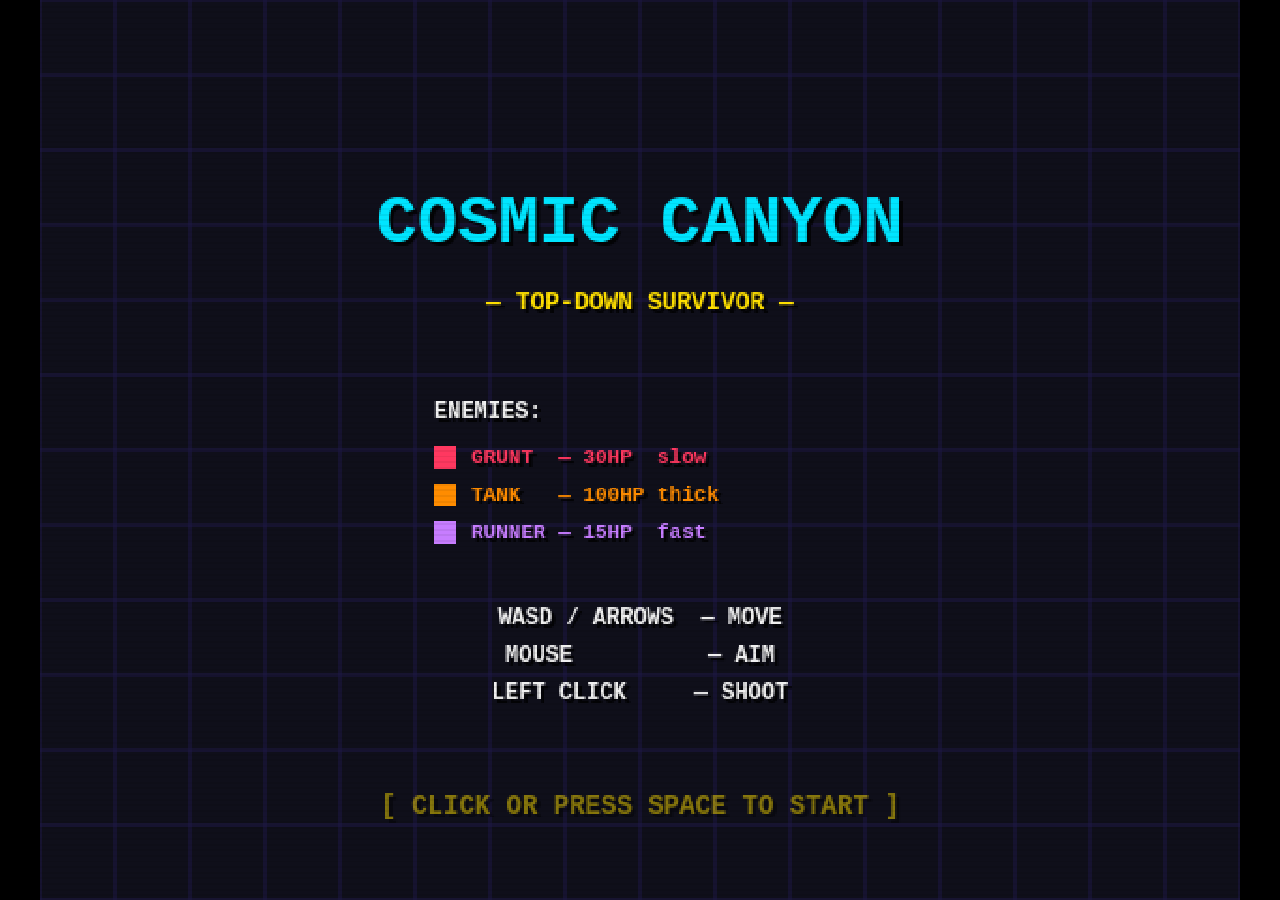
==== game/index.html @ 4aff8e3f "fix: include Cosmic Canyon game files and fix mobile layout - Add game/ directory to portal repo so " ====
<!DOCTYPE html>
<html lang="en">
<head>
  <meta charset="UTF-8">
  <meta name="viewport" content="width=device-width, initial-scale=1.0">
  <title>Cosmic Canyon</title>
  <style>
    * { margin: 0; padding: 0; box-sizing: border-box; }
    body {
      background: #000;
      display: flex;
      align-items: center;
      justify-content: center;
      min-height: 100vh;
      overflow: hidden;
    }
    #gameCanvas {
      display: block;
      image-rendering: pixelated;
      image-rendering: crisp-edges;
      cursor: crosshair;
    }
  </style>
</head>
<body>
  <canvas id="gameCanvas"></canvas>
  <script src="js/core.js"></script>
  <script src="js/renderer.js"></script>
  <script src="js/particles.js"></script>
  <script src="js/entities.js"></script>
</body>
</html>
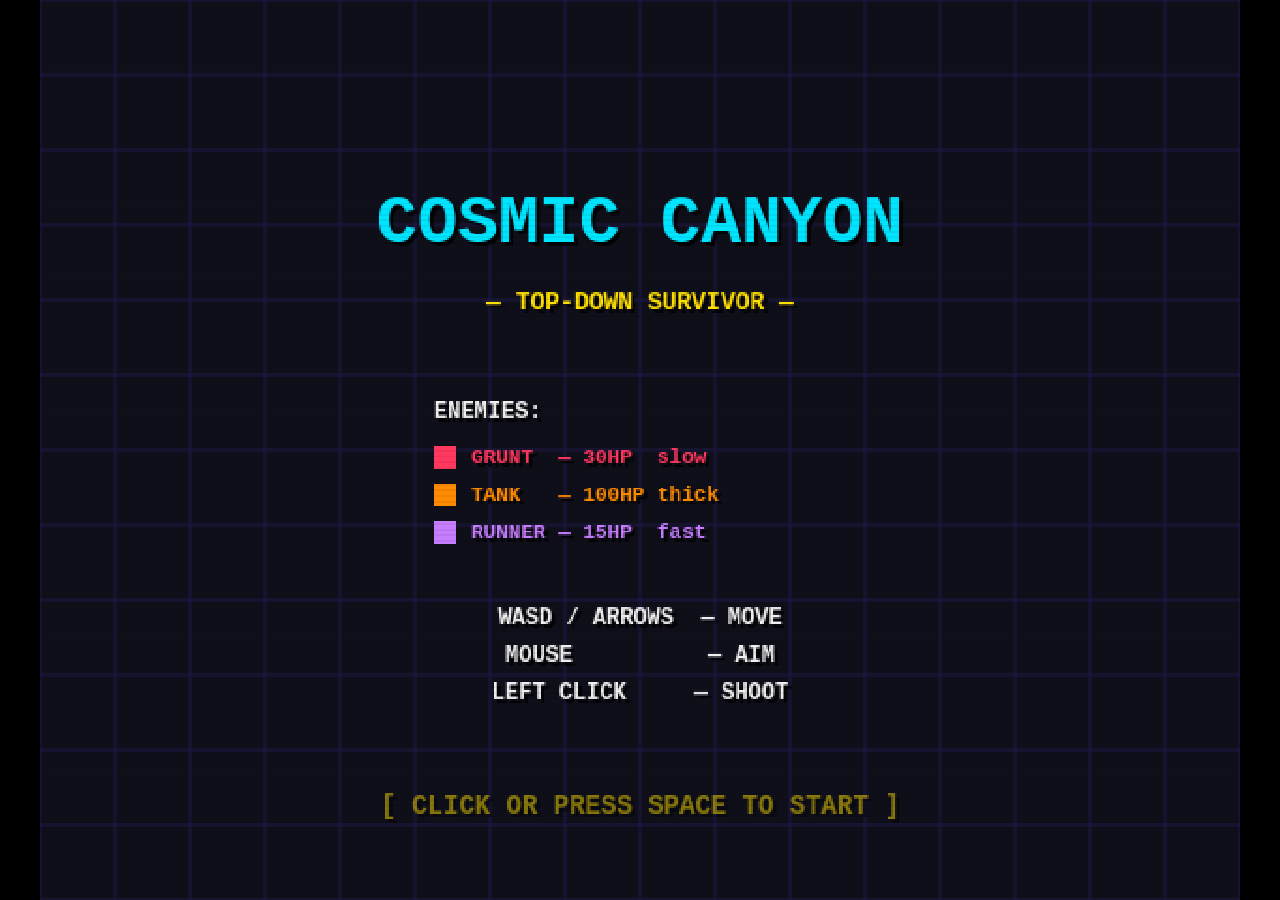
==== commit cba33a2a: "feat: add mobile touch controls to Cosmic Canyon - Virtual joystick on left half of game canvas (app" ====
--- a/game/index.html
+++ b/game/index.html
@@ -2,7 +2,7 @@
 <html lang="en">
 <head>
   <meta charset="UTF-8">
-  <meta name="viewport" content="width=device-width, initial-scale=1.0">
+  <meta name="viewport" content="width=device-width, initial-scale=1.0, user-scalable=no">
   <title>Cosmic Canyon</title>
   <style>
     * { margin: 0; padding: 0; box-sizing: border-box; }
@@ -20,13 +20,239 @@
       image-rendering: crisp-edges;
       cursor: crosshair;
     }
+
+    /* ── Mobile controls (touch devices only) ────────────── */
+    #mc { display: none; }
+
+    @media (pointer: coarse) {
+      #mc { display: block; }
+      #gameCanvas { touch-action: none; cursor: none; }
+    }
+
+    #mc-left, #mc-right {
+      position: fixed;
+      z-index: 50;
+      touch-action: none;
+      -webkit-tap-highlight-color: transparent;
+      user-select: none;
+    }
+
+    #mc-joy-ring {
+      position: fixed;
+      width: 110px;
+      height: 110px;
+      border-radius: 50%;
+      border: 2px solid rgba(255,255,255,0.3);
+      background: rgba(255,255,255,0.05);
+      pointer-events: none;
+      z-index: 51;
+      transform: translate(-50%, -50%);
+      display: none;
+    }
+
+    #mc-joy-dot {
+      position: fixed;
+      width: 46px;
+      height: 46px;
+      border-radius: 50%;
+      background: rgba(255,255,255,0.4);
+      border: 2px solid rgba(255,255,255,0.85);
+      pointer-events: none;
+      z-index: 52;
+      transform: translate(-50%, -50%);
+      display: none;
+    }
+
+    #mc-fire-btn {
+      position: fixed;
+      width: 84px;
+      height: 84px;
+      border-radius: 50%;
+      background: rgba(255,56,96,0.3);
+      border: 3px solid rgba(255,56,96,0.7);
+      color: rgba(255,255,255,0.85);
+      font-family: sans-serif;
+      font-size: 0.65rem;
+      font-weight: 700;
+      letter-spacing: 0.12em;
+      display: none;
+      align-items: center;
+      justify-content: center;
+      pointer-events: none;
+      z-index: 51;
+      transition: background 0.08s;
+    }
+
+    #mc-fire-btn.active {
+      background: rgba(255,56,96,0.65);
+      border-color: rgba(255,56,96,1);
+    }
   </style>
 </head>
 <body>
   <canvas id="gameCanvas"></canvas>
+
+  <!-- Mobile controls overlay -->
+  <div id="mc">
+    <div id="mc-left"></div>
+    <div id="mc-right"></div>
+    <div id="mc-joy-ring"></div>
+    <div id="mc-joy-dot"></div>
+    <div id="mc-fire-btn">FIRE</div>
+  </div>
+
   <script src="js/core.js"></script>
   <script src="js/renderer.js"></script>
   <script src="js/particles.js"></script>
   <script src="js/entities.js"></script>
+
+  <script>
+  // Mobile controls — runs after game init() so canvas is sized
+  window.addEventListener('load', function() {
+    if (!window.matchMedia('(pointer: coarse)').matches) return;
+
+    const canvasEl  = document.getElementById('gameCanvas');
+    const mcLeft    = document.getElementById('mc-left');
+    const mcRight   = document.getElementById('mc-right');
+    const joyRing   = document.getElementById('mc-joy-ring');
+    const joyDot    = document.getElementById('mc-joy-dot');
+    const fireBtnEl = document.getElementById('mc-fire-btn');
+
+    const JOY_RADIUS = 48;
+    let joyId = null, joyOriginX = 0, joyOriginY = 0;
+    let fireId = null;
+
+    // Position control zones and fire button over the canvas rect
+    function layout() {
+      const r = canvasEl.getBoundingClientRect();
+      const half   = r.width / 2;
+      const margin = Math.min(r.width * 0.045, 22);
+      const fbSize = 84;
+
+      mcLeft.style.cssText  = `left:${r.left}px;top:${r.top}px;width:${half}px;height:${r.height}px;`;
+      mcRight.style.cssText = `left:${r.left + half}px;top:${r.top}px;width:${half}px;height:${r.height}px;`;
+
+      fireBtnEl.style.display = 'flex';
+      fireBtnEl.style.left    = (r.right  - fbSize - margin) + 'px';
+      fireBtnEl.style.top     = (r.bottom - fbSize - margin) + 'px';
+    }
+    layout();
+    window.addEventListener('resize', layout);
+
+    // Auto-aim: point mouse at nearest enemy each frame so no aim stick is needed
+    ;(function aimLoop() {
+      if (player) {
+        if (enemies && enemies.length > 0) {
+          let nearest = enemies[0], minD = Infinity;
+          for (const e of enemies) {
+            const d = Math.hypot(e.x - player.x, e.y - player.y);
+            if (d < minD) { minD = d; nearest = e; }
+          }
+          mouse.x = nearest.x;
+          mouse.y = nearest.y;
+        } else {
+          // No enemies — face right so the barrel doesn't spin wildly
+          mouse.x = player.x + 100;
+          mouse.y = player.y;
+        }
+      }
+      requestAnimationFrame(aimLoop);
+    })();
+
+    // Map normalized joystick vector to movement keys
+    function setMove(nx, ny, mag) {
+      const t = 0.28;
+      keys['ArrowUp']    = mag > 10 && ny < -t;
+      keys['ArrowDown']  = mag > 10 && ny >  t;
+      keys['ArrowLeft']  = mag > 10 && nx < -t;
+      keys['ArrowRight'] = mag > 10 && nx >  t;
+    }
+    function clearMove() {
+      ['ArrowUp','ArrowDown','ArrowLeft','ArrowRight'].forEach(k => keys[k] = false);
+    }
+
+    // Trigger the right game-state transition on tap
+    function handleState() {
+      if      (gameState === GAME_STATE.MENU       || gameState === GAME_STATE.GAME_OVER)  startNewGame();
+      else if (gameState === GAME_STATE.LEVEL_COMPLETE) advanceLevel();
+    }
+    function inGame() {
+      return gameState === GAME_STATE.PLAYING || gameState === GAME_STATE.WAVE_START;
+    }
+
+    // ── Left zone: dynamic joystick ────────────────────────
+    mcLeft.addEventListener('touchstart', e => {
+      e.preventDefault();
+      for (const t of e.changedTouches) {
+        if (joyId !== null) continue;
+        joyId = t.identifier;
+        joyOriginX = t.clientX;
+        joyOriginY = t.clientY;
+
+        joyRing.style.left    = t.clientX + 'px';
+        joyRing.style.top     = t.clientY + 'px';
+        joyDot.style.left     = t.clientX + 'px';
+        joyDot.style.top      = t.clientY + 'px';
+        joyRing.style.display = 'block';
+        joyDot.style.display  = 'block';
+
+        if (!inGame()) handleState();
+      }
+    }, { passive: false });
+
+    mcLeft.addEventListener('touchmove', e => {
+      e.preventDefault();
+      for (const t of e.changedTouches) {
+        if (t.identifier !== joyId) continue;
+        const dx  = t.clientX - joyOriginX;
+        const dy  = t.clientY - joyOriginY;
+        const mag = Math.hypot(dx, dy);
+        const nx  = mag > 0 ? dx / mag : 0;
+        const ny  = mag > 0 ? dy / mag : 0;
+        const cap = Math.min(mag, JOY_RADIUS);
+
+        joyDot.style.left = (joyOriginX + nx * cap) + 'px';
+        joyDot.style.top  = (joyOriginY + ny * cap) + 'px';
+        setMove(nx, ny, mag);
+      }
+    }, { passive: false });
+
+    function onLeftEnd(e) {
+      for (const t of e.changedTouches) {
+        if (t.identifier !== joyId) continue;
+        joyId = null;
+        joyRing.style.display = 'none';
+        joyDot.style.display  = 'none';
+        clearMove();
+      }
+    }
+    mcLeft.addEventListener('touchend',    onLeftEnd, { passive: false });
+    mcLeft.addEventListener('touchcancel', onLeftEnd, { passive: false });
+
+    // ── Right zone: fire button ─────────────────────────────
+    mcRight.addEventListener('touchstart', e => {
+      e.preventDefault();
+      for (const t of e.changedTouches) {
+        if (fireId !== null) continue;
+        fireId = t.identifier;
+        mouse.down = true;
+        mouse.justPressed = true;
+        fireBtnEl.classList.add('active');
+        if (!inGame()) handleState();
+      }
+    }, { passive: false });
+
+    function onFireEnd(e) {
+      for (const t of e.changedTouches) {
+        if (t.identifier !== fireId) continue;
+        fireId = null;
+        mouse.down = false;
+        fireBtnEl.classList.remove('active');
+      }
+    }
+    mcRight.addEventListener('touchend',    onFireEnd, { passive: false });
+    mcRight.addEventListener('touchcancel', onFireEnd, { passive: false });
+  });
+  </script>
 </body>
 </html>
